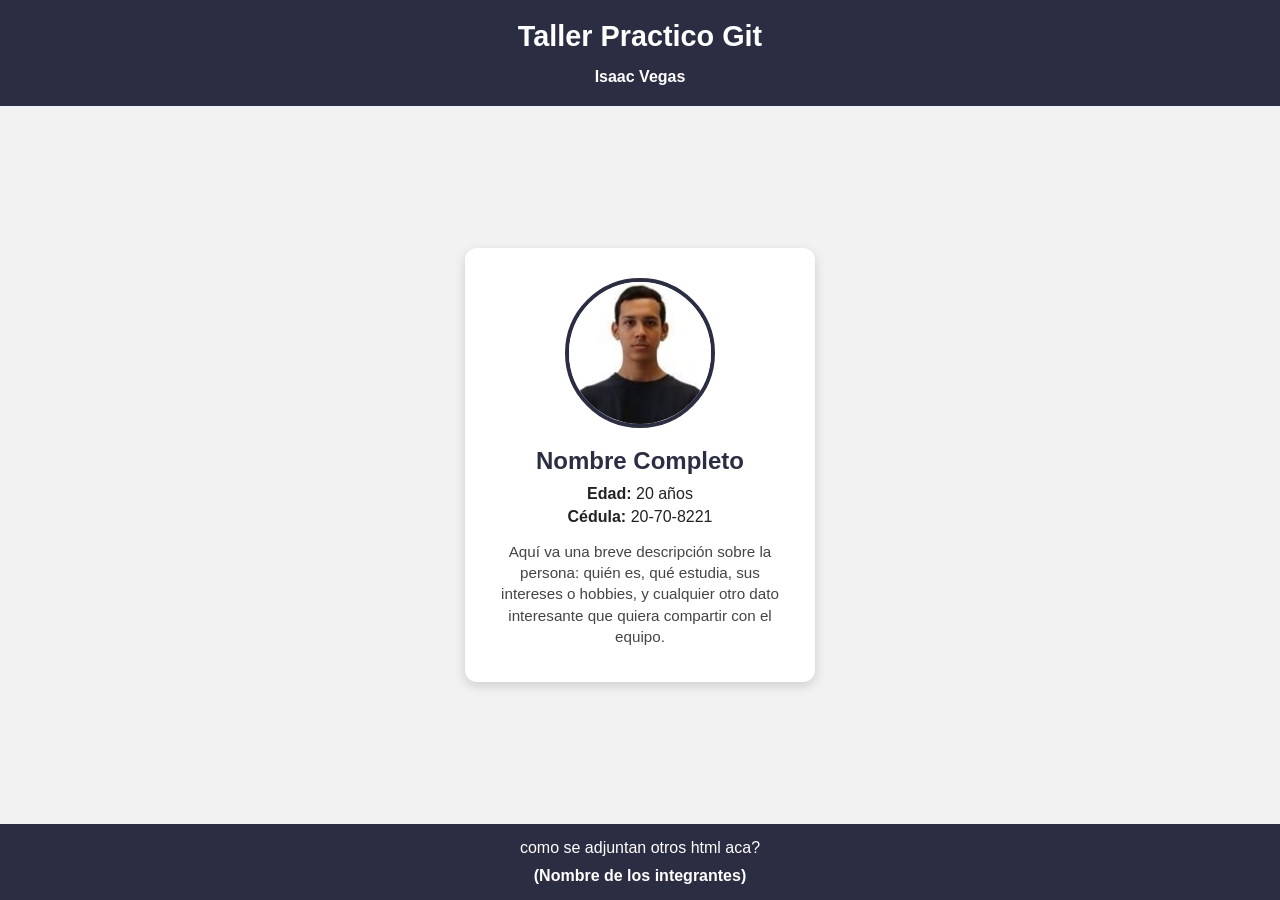
==== FrontEnd/Index.html @ f95810d8 "Feat:Añadi Imagen y cambio de texto en la descripcion" ====
<!DOCTYPE html>
<html lang="es">
<head>
  <meta charset="UTF-8">
  <meta name="viewport" content="width=device-width, initial-scale=1.0">
  <title>GRUPO - Trabajo en clase 1</title>
  <link rel="stylesheet" href="style.css">
</head>
<body>
  <header>
    <h1>Taller Practico Git</h1>
    <nav>
      <ul>
        <li><a href="persona1.html" >Isaac Vegas</a></li>
      </ul>
    </nav>
  </header>
  <main>
    <div class="card">
      <img src="../Imagenes/WhatsApp Image 2026-09-02 at 3.58.14 PM.jpeg" alt="Foto de Persona 1">
      <h2>Nombre Completo</h2>
      <p><strong>Edad:</strong> 20 años</p>
      <p><strong>Cédula:</strong> 20-70-8221</p>
      <p class="bio">
        Aquí va una breve descripción sobre la persona: quién es,
        qué estudia, sus intereses o hobbies, y cualquier otro
        dato interesante que quiera compartir con el equipo.
      </p>
    </div>
  </main>
  <footer>
    <p>como se adjuntan otros html aca?</p>
    <nav>
      <ul>
        <li><a href="#">(Nombre de los integrantes)</a></li>
      </ul>
    </nav>
  </footer>
</body>
</html>
---- FrontEnd/style.css ----
* {
  margin: 0;
  padding: 0;
  box-sizing: border-box;
  font-family: Arial, Helvetica, sans-serif;
}

body {
  background-color: #f2f2f2;
  color: #222;
  display: flex;
  flex-direction: column;
  min-height: 100vh;
}

/* HEADER */
header {
  background-color: #2b2d42;
  color: #fff;
  padding: 20px;
  text-align: center;
}

header h1 {
  margin-bottom: 15px;
  font-size: 1.8rem;
}

nav ul {
  list-style: none;
  display: flex;
  justify-content: center;
  gap: 25px;
  flex-wrap: wrap;
}

nav ul li a {
  color: #fff;
  text-decoration: none;
  font-weight: bold;
  padding: 8px 14px;
  border-radius: 6px;
  transition: background-color 0.3s ease, color 0.3s ease;
}

/* Efecto hover pedido en el nav */
nav ul li a:hover {
  background-color: #ef233c;
  color: #fff;
}

/* MAIN / CARD */
main {
  flex: 1;
  display: flex;
  justify-content: center;
  align-items: center;
  padding: 40px 20px;
}

.card {
  background-color: #fff;
  border-radius: 12px;
  box-shadow: 0 4px 12px rgba(0, 0, 0, 0.15);
  padding: 30px;
  max-width: 350px;
  text-align: center;
  transition: transform 0.3s ease;
}

.card:hover {
  transform: translateY(-5px);
}

.card img {
  width: 150px;
  height: 150px;
  object-fit: cover;
  border-radius: 50%;
  border: 4px solid #2b2d42;
  margin-bottom: 15px;
}

.card h2 {
  margin-bottom: 10px;
  color: #2b2d42;
}

.card p {
  margin: 5px 0;
}

.card .bio {
  margin-top: 15px;
  font-size: 0.95rem;
  color: #444;
  line-height: 1.4;
}

/* FOOTER */
footer {
  background-color: #2b2d42;
  color: #fff;
  text-align: center;
  padding: 15px;
}

footer p {
  margin-bottom: 10px;
}

footer nav ul {
  gap: 15px;
}

footer nav ul li a:hover {
  background-color: #ef233c;
}
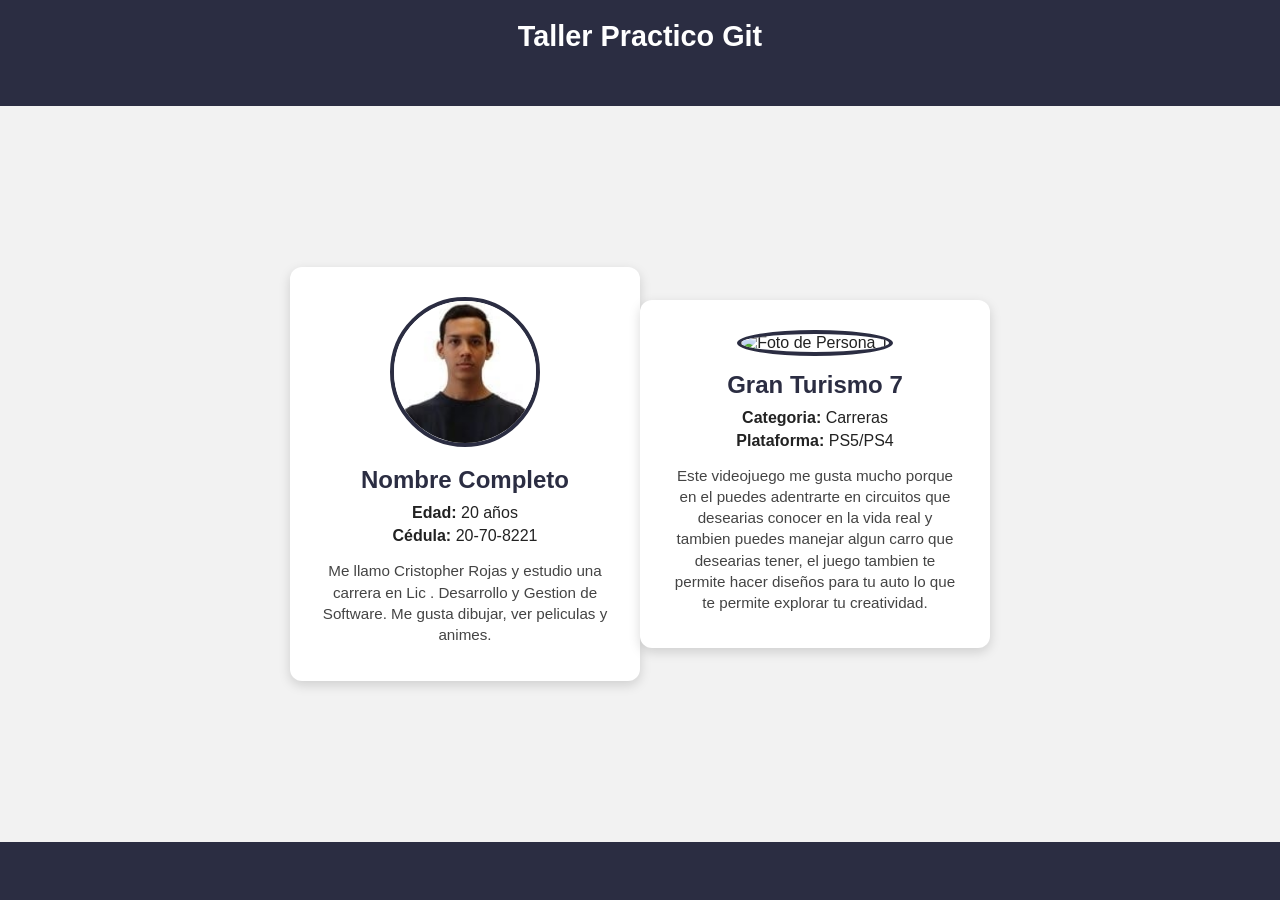
==== commit b8ab3cc5: "Merge branch 'main' into CristopherRojas-DS5" ====
--- a/FrontEnd/Index.html
+++ b/FrontEnd/Index.html
@@ -11,7 +11,7 @@
     <h1>Taller Practico Git</h1>
     <nav>
       <ul>
-        <li><a href="persona1.html" >Isaac Vegas</a></li>
+        <li><a href="persona1.html" ></a></li>
       </ul>
     </nav>
   </header>
@@ -22,17 +22,28 @@
       <p><strong>Edad:</strong> 20 años</p>
       <p><strong>Cédula:</strong> 20-70-8221</p>
       <p class="bio">
-        Aquí va una breve descripción sobre la persona: quién es,
-        qué estudia, sus intereses o hobbies, y cualquier otro
-        dato interesante que quiera compartir con el equipo.
+        Me llamo Cristopher Rojas y estudio una carrera en Lic . Desarrollo y
+        Gestion de Software. Me gusta dibujar, ver peliculas y animes. 
+      </p>
+    </div>
+        <div class="card">
+      <img src="../Imagenes/Gt7_cover.jpg" alt="Foto de Persona 1">
+      <h2>Gran Turismo 7</h2>
+      <p><strong>Categoria:</strong> Carreras</p>
+      <p><strong>Plataforma:</strong> PS5/PS4</p>
+      <p class="bio">
+        Este videojuego me gusta mucho porque en el puedes adentrarte en circuitos
+        que desearias conocer en la vida real y tambien puedes manejar algun carro que 
+        desearias tener, el juego tambien te permite hacer diseños para tu auto 
+        lo que te permite explorar tu creatividad.
       </p>
     </div>
   </main>
   <footer>
-    <p>como se adjuntan otros html aca?</p>
+    <p></p>
     <nav>
       <ul>
-        <li><a href="#">(Nombre de los integrantes)</a></li>
+        <li><a href="#"></a></li>
       </ul>
     </nav>
   </footer>
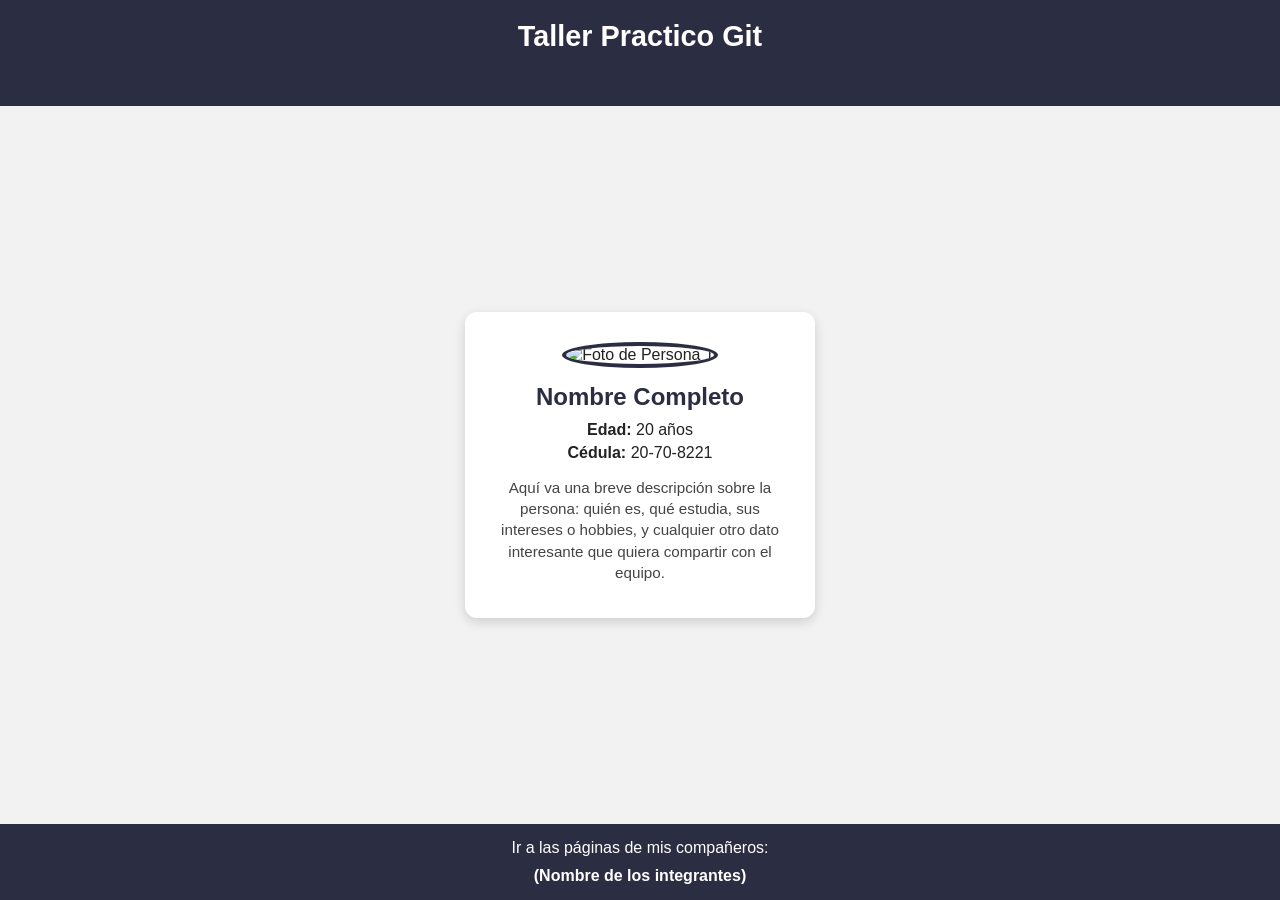
==== commit aa150d7e: "Feat: Agregue Imagen, cambie la cedula y nombre" ====
--- a/FrontEnd/Index.html
+++ b/FrontEnd/Index.html
@@ -17,33 +17,22 @@
   </header>
   <main>
     <div class="card">
-      <img src="../Imagenes/WhatsApp Image 2026-09-02 at 3.58.14 PM.jpeg" alt="Foto de Persona 1">
+      <img src="..WhatsApp Image 2026-09-02 at 3.58.14 PM.jpeg" alt="Foto de Persona 1">
       <h2>Nombre Completo</h2>
       <p><strong>Edad:</strong> 20 años</p>
       <p><strong>Cédula:</strong> 20-70-8221</p>
       <p class="bio">
-        Me llamo Cristopher Rojas y estudio una carrera en Lic . Desarrollo y
-        Gestion de Software. Me gusta dibujar, ver peliculas y animes. 
-      </p>
-    </div>
-        <div class="card">
-      <img src="../Imagenes/Gt7_cover.jpg" alt="Foto de Persona 1">
-      <h2>Gran Turismo 7</h2>
-      <p><strong>Categoria:</strong> Carreras</p>
-      <p><strong>Plataforma:</strong> PS5/PS4</p>
-      <p class="bio">
-        Este videojuego me gusta mucho porque en el puedes adentrarte en circuitos
-        que desearias conocer en la vida real y tambien puedes manejar algun carro que 
-        desearias tener, el juego tambien te permite hacer diseños para tu auto 
-        lo que te permite explorar tu creatividad.
+        Aquí va una breve descripción sobre la persona: quién es,
+        qué estudia, sus intereses o hobbies, y cualquier otro
+        dato interesante que quiera compartir con el equipo.
       </p>
     </div>
   </main>
   <footer>
-    <p></p>
+    <p>Ir a las páginas de mis compañeros:</p>
     <nav>
       <ul>
-        <li><a href="#"></a></li>
+        <li><a href="#">(Nombre de los integrantes)</a></li>
       </ul>
     </nav>
   </footer>
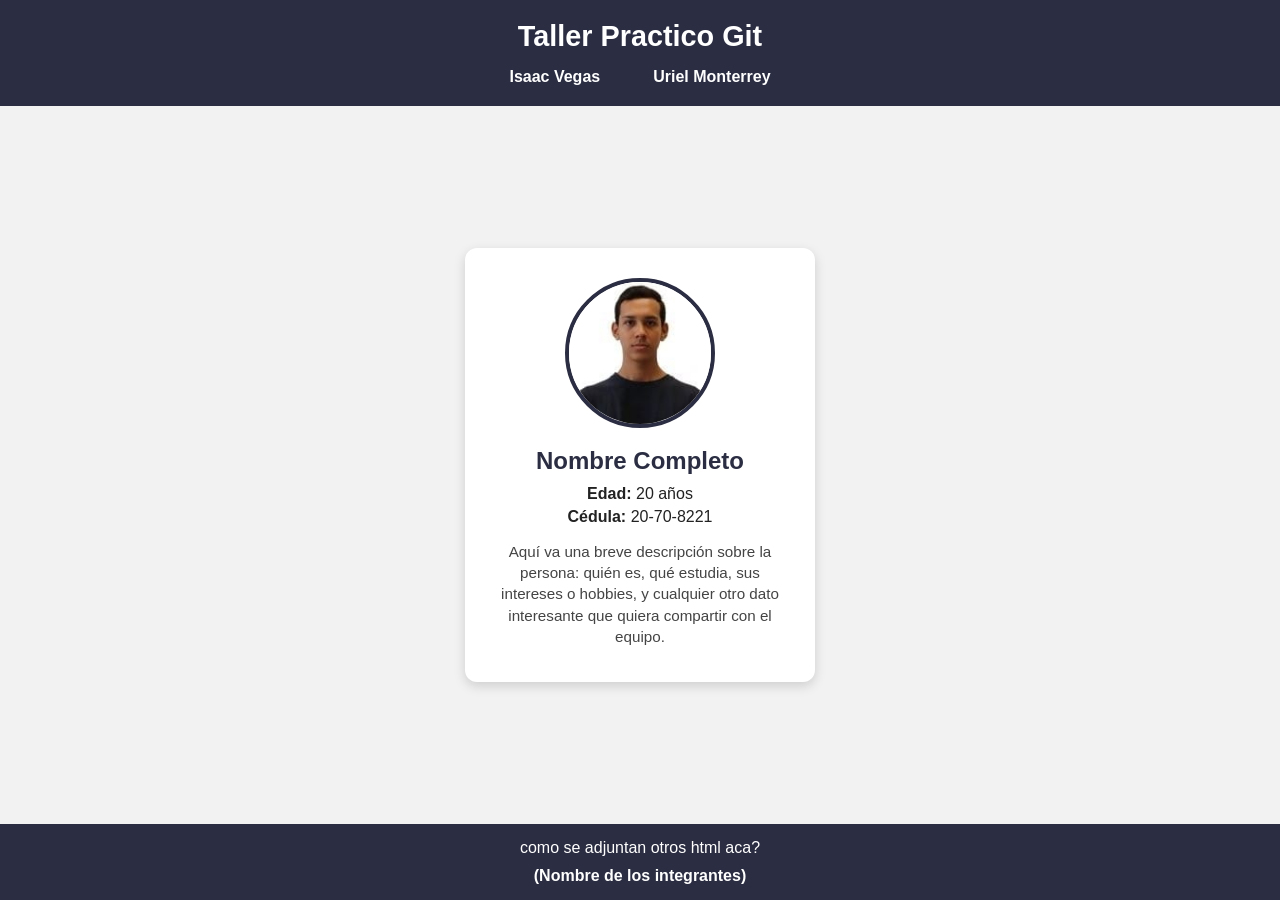
==== commit e6e94097: "Agrega enlace a página de Uriel en Index" ====
--- a/FrontEnd/Index.html
+++ b/FrontEnd/Index.html
@@ -11,13 +11,14 @@
     <h1>Taller Practico Git</h1>
     <nav>
       <ul>
-        <li><a href="persona1.html" ></a></li>
+        <li><a href="Persona1.html" >Isaac Vegas</a></li>
+        <li><a href="Uriel.html">Uriel Monterrey</a></li>
       </ul>
     </nav>
   </header>
   <main>
     <div class="card">
-      <img src="..WhatsApp Image 2026-09-02 at 3.58.14 PM.jpeg" alt="Foto de Persona 1">
+      <img src="../Imagenes/WhatsApp Image 2026-09-02 at 3.58.14 PM.jpeg" alt="Foto de Persona 1">
       <h2>Nombre Completo</h2>
       <p><strong>Edad:</strong> 20 años</p>
       <p><strong>Cédula:</strong> 20-70-8221</p>
@@ -29,7 +30,7 @@
     </div>
   </main>
   <footer>
-    <p>Ir a las páginas de mis compañeros:</p>
+    <p>como se adjuntan otros html aca?</p>
     <nav>
       <ul>
         <li><a href="#">(Nombre de los integrantes)</a></li>
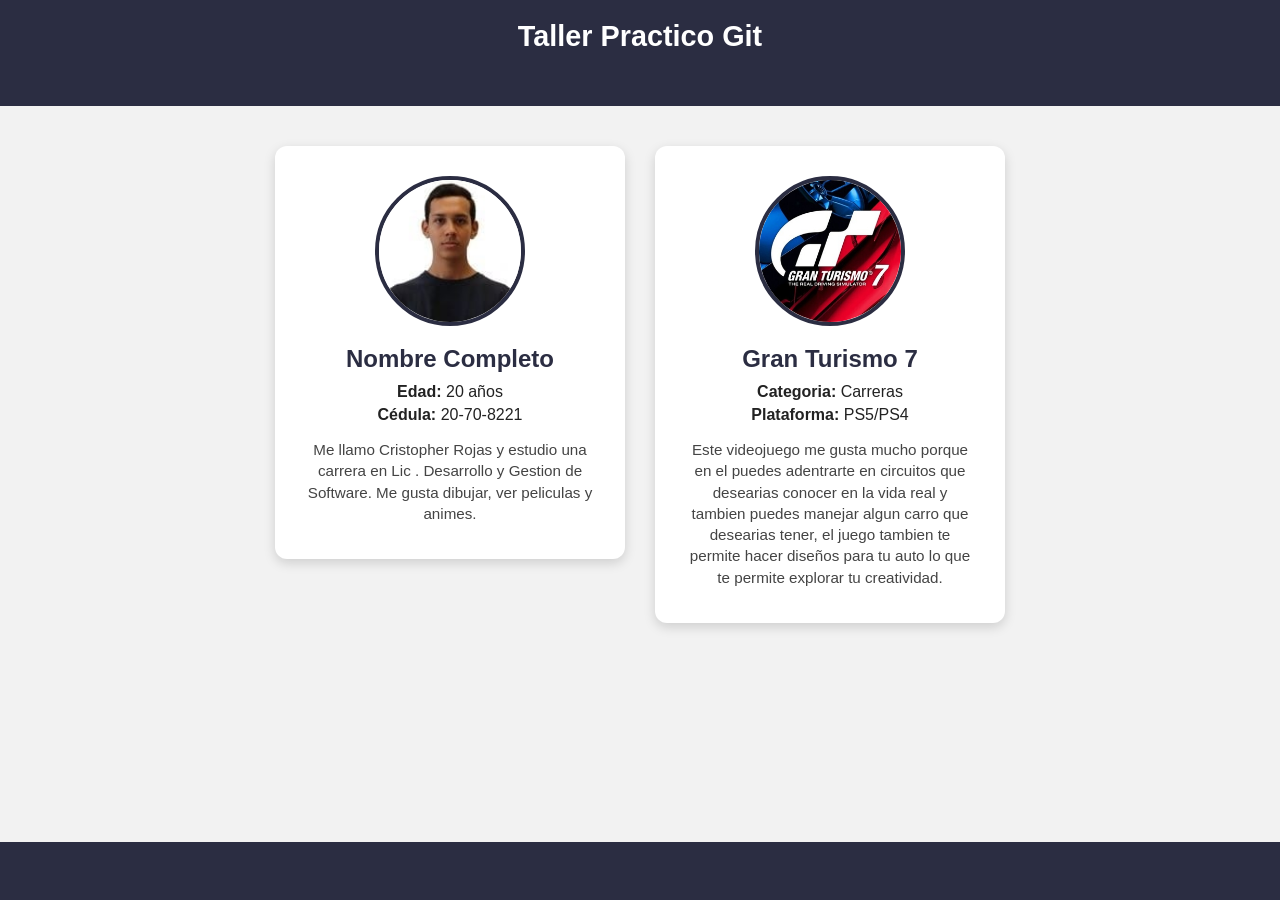
==== commit 4aca0642: "Merge:"Archivos de Cristopher Rojas" Branch: cristopherRojas-DS5" ====
--- a/FrontEnd/Index.html
+++ b/FrontEnd/Index.html
@@ -11,8 +11,7 @@
     <h1>Taller Practico Git</h1>
     <nav>
       <ul>
-        <li><a href="Persona1.html" >Isaac Vegas</a></li>
-        <li><a href="Uriel.html">Uriel Monterrey</a></li>
+        <li><a href="persona1.html" ></a></li>
       </ul>
     </nav>
   </header>
@@ -23,17 +22,28 @@
       <p><strong>Edad:</strong> 20 años</p>
       <p><strong>Cédula:</strong> 20-70-8221</p>
       <p class="bio">
-        Aquí va una breve descripción sobre la persona: quién es,
-        qué estudia, sus intereses o hobbies, y cualquier otro
-        dato interesante que quiera compartir con el equipo.
+        Me llamo Cristopher Rojas y estudio una carrera en Lic . Desarrollo y
+        Gestion de Software. Me gusta dibujar, ver peliculas y animes. 
+      </p>
+    </div>
+        <div class="card">
+      <img src="../Imagenes/Gt7_cover.jpg" alt="Foto de Persona 1">
+      <h2>Gran Turismo 7</h2>
+      <p><strong>Categoria:</strong> Carreras</p>
+      <p><strong>Plataforma:</strong> PS5/PS4</p>
+      <p class="bio">
+        Este videojuego me gusta mucho porque en el puedes adentrarte en circuitos
+        que desearias conocer en la vida real y tambien puedes manejar algun carro que 
+        desearias tener, el juego tambien te permite hacer diseños para tu auto 
+        lo que te permite explorar tu creatividad.
       </p>
     </div>
   </main>
   <footer>
-    <p>como se adjuntan otros html aca?</p>
+    <p></p>
     <nav>
       <ul>
-        <li><a href="#">(Nombre de los integrantes)</a></li>
+        <li><a href="#"></a></li>
       </ul>
     </nav>
   </footer>
--- a/FrontEnd/style.css
+++ b/FrontEnd/style.css
@@ -51,10 +51,12 @@
 
 /* MAIN / CARD */
 main {
-  flex: 1;
+flex: 1;
   display: flex;
   justify-content: center;
-  align-items: center;
+  align-items: flex-start;
+  gap: 30px;              
+  flex-wrap: wrap;       
   padding: 40px 20px;
 }
 
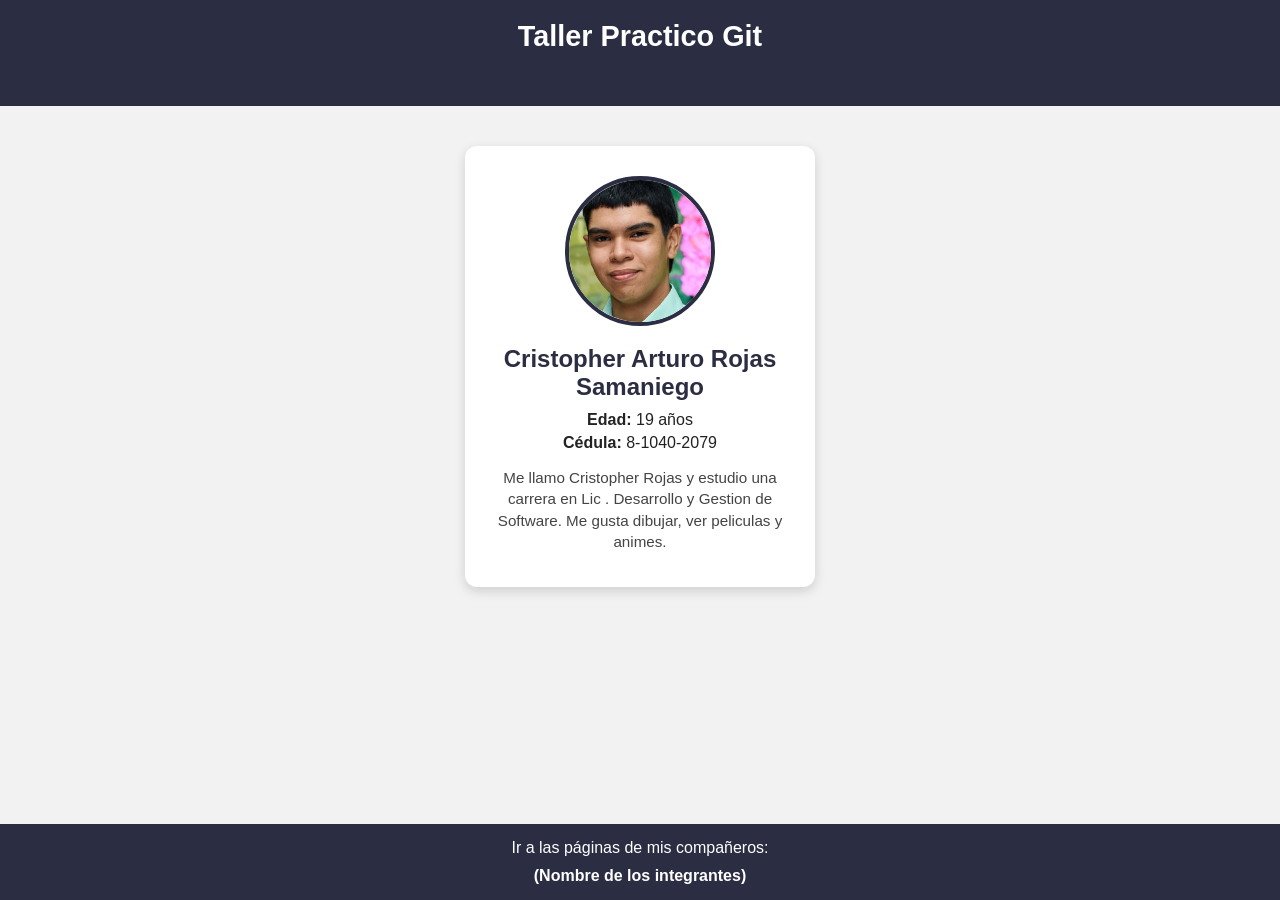
==== commit dcb1537d: "Feat: Cambie edad y descripcion" ====
--- a/FrontEnd/Index.html
+++ b/FrontEnd/Index.html
@@ -17,33 +17,21 @@
   </header>
   <main>
     <div class="card">
-      <img src="../Imagenes/WhatsApp Image 2026-09-02 at 3.58.14 PM.jpeg" alt="Foto de Persona 1">
-      <h2>Nombre Completo</h2>
-      <p><strong>Edad:</strong> 20 años</p>
-      <p><strong>Cédula:</strong> 20-70-8221</p>
+      <img src="../Imagenes/0T2A1706.jpg" alt="Foto de Persona 1">
+      <h2>Cristopher Arturo Rojas Samaniego</h2>
+      <p><strong>Edad:</strong> 19 años</p>
+      <p><strong>Cédula:</strong> 8-1040-2079</p>
       <p class="bio">
         Me llamo Cristopher Rojas y estudio una carrera en Lic . Desarrollo y
         Gestion de Software. Me gusta dibujar, ver peliculas y animes. 
       </p>
     </div>
-        <div class="card">
-      <img src="../Imagenes/Gt7_cover.jpg" alt="Foto de Persona 1">
-      <h2>Gran Turismo 7</h2>
-      <p><strong>Categoria:</strong> Carreras</p>
-      <p><strong>Plataforma:</strong> PS5/PS4</p>
-      <p class="bio">
-        Este videojuego me gusta mucho porque en el puedes adentrarte en circuitos
-        que desearias conocer en la vida real y tambien puedes manejar algun carro que 
-        desearias tener, el juego tambien te permite hacer diseños para tu auto 
-        lo que te permite explorar tu creatividad.
-      </p>
-    </div>
   </main>
   <footer>
-    <p></p>
+    <p>Ir a las páginas de mis compañeros:</p>
     <nav>
       <ul>
-        <li><a href="#"></a></li>
+        <li><a href="#">(Nombre de los integrantes)</a></li>
       </ul>
     </nav>
   </footer>
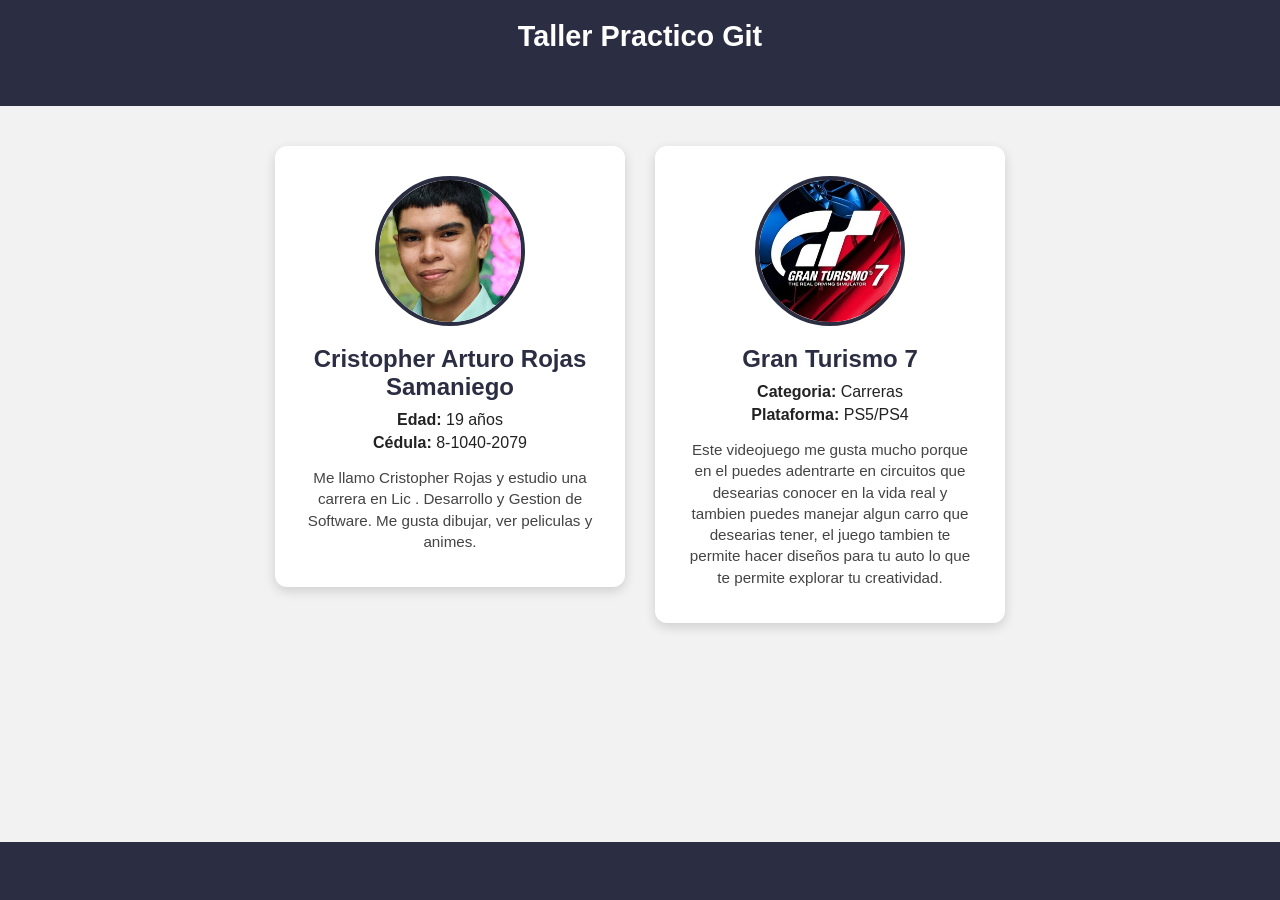
==== commit 629f8832: "Feat: Agregue seguda tarjeta con sus datos" ====
--- a/FrontEnd/Index.html
+++ b/FrontEnd/Index.html
@@ -26,12 +26,24 @@
         Gestion de Software. Me gusta dibujar, ver peliculas y animes. 
       </p>
     </div>
+        <div class="card">
+      <img src="../Imagenes/Gt7_cover.jpg" alt="Foto de Persona 1">
+      <h2>Gran Turismo 7</h2>
+      <p><strong>Categoria:</strong> Carreras</p>
+      <p><strong>Plataforma:</strong> PS5/PS4</p>
+      <p class="bio">
+        Este videojuego me gusta mucho porque en el puedes adentrarte en circuitos
+        que desearias conocer en la vida real y tambien puedes manejar algun carro que 
+        desearias tener, el juego tambien te permite hacer diseños para tu auto 
+        lo que te permite explorar tu creatividad.
+      </p>
+    </div>
   </main>
   <footer>
-    <p>Ir a las páginas de mis compañeros:</p>
+    <p></p>
     <nav>
       <ul>
-        <li><a href="#">(Nombre de los integrantes)</a></li>
+        <li><a href="#"></a></li>
       </ul>
     </nav>
   </footer>
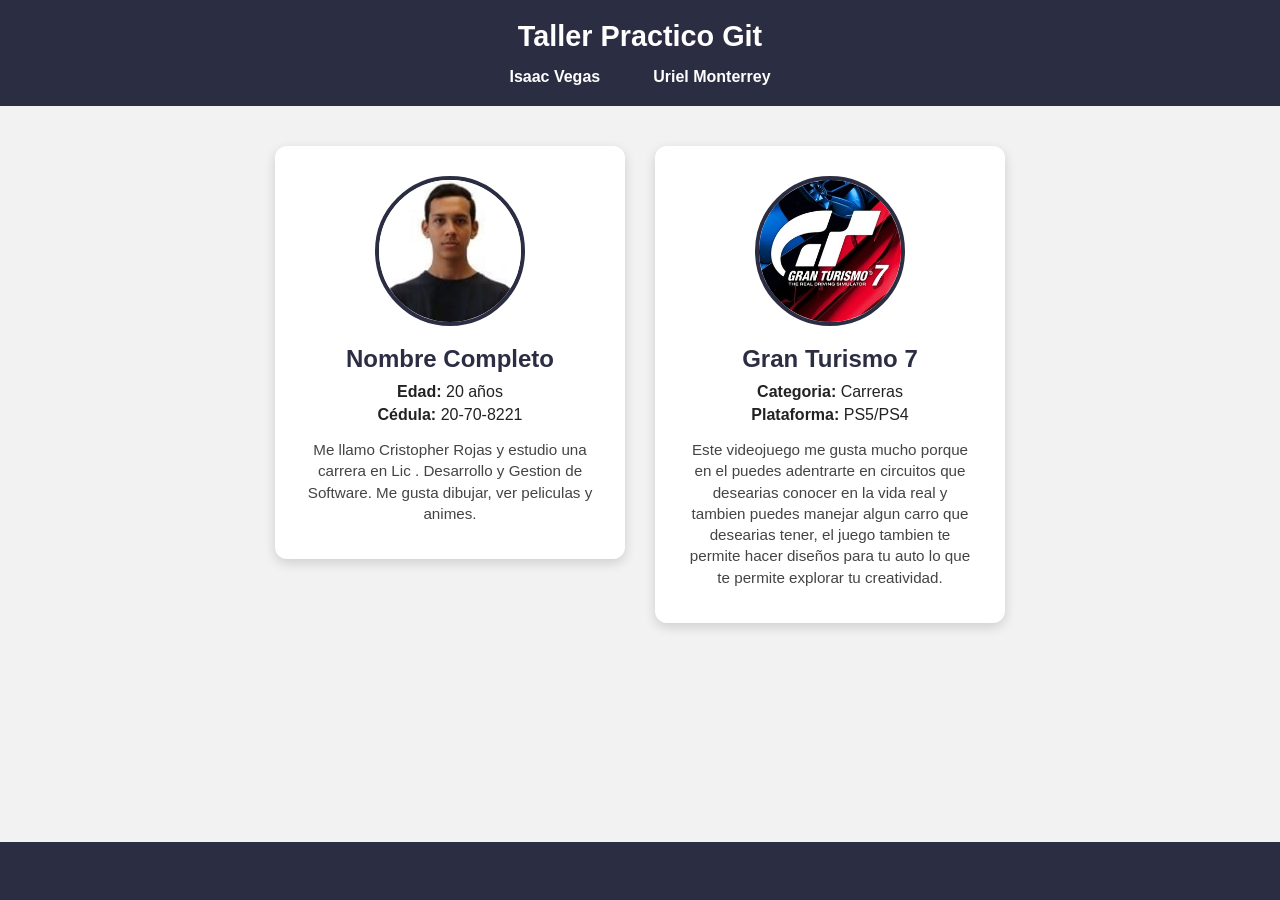
==== commit cfa63c6b: "Merge branch 'UrielMonterrey-DS5'" ====
--- a/FrontEnd/Index.html
+++ b/FrontEnd/Index.html
@@ -11,16 +11,17 @@
     <h1>Taller Practico Git</h1>
     <nav>
       <ul>
-        <li><a href="persona1.html" ></a></li>
+        <li><a href="Persona1.html" >Isaac Vegas</a></li>
+        <li><a href="Uriel.html">Uriel Monterrey</a></li>
       </ul>
     </nav>
   </header>
   <main>
     <div class="card">
-      <img src="../Imagenes/0T2A1706.jpg" alt="Foto de Persona 1">
-      <h2>Cristopher Arturo Rojas Samaniego</h2>
-      <p><strong>Edad:</strong> 19 años</p>
-      <p><strong>Cédula:</strong> 8-1040-2079</p>
+      <img src="../Imagenes/WhatsApp Image 2026-09-02 at 3.58.14 PM.jpeg" alt="Foto de Persona 1">
+      <h2>Nombre Completo</h2>
+      <p><strong>Edad:</strong> 20 años</p>
+      <p><strong>Cédula:</strong> 20-70-8221</p>
       <p class="bio">
         Me llamo Cristopher Rojas y estudio una carrera en Lic . Desarrollo y
         Gestion de Software. Me gusta dibujar, ver peliculas y animes. 
